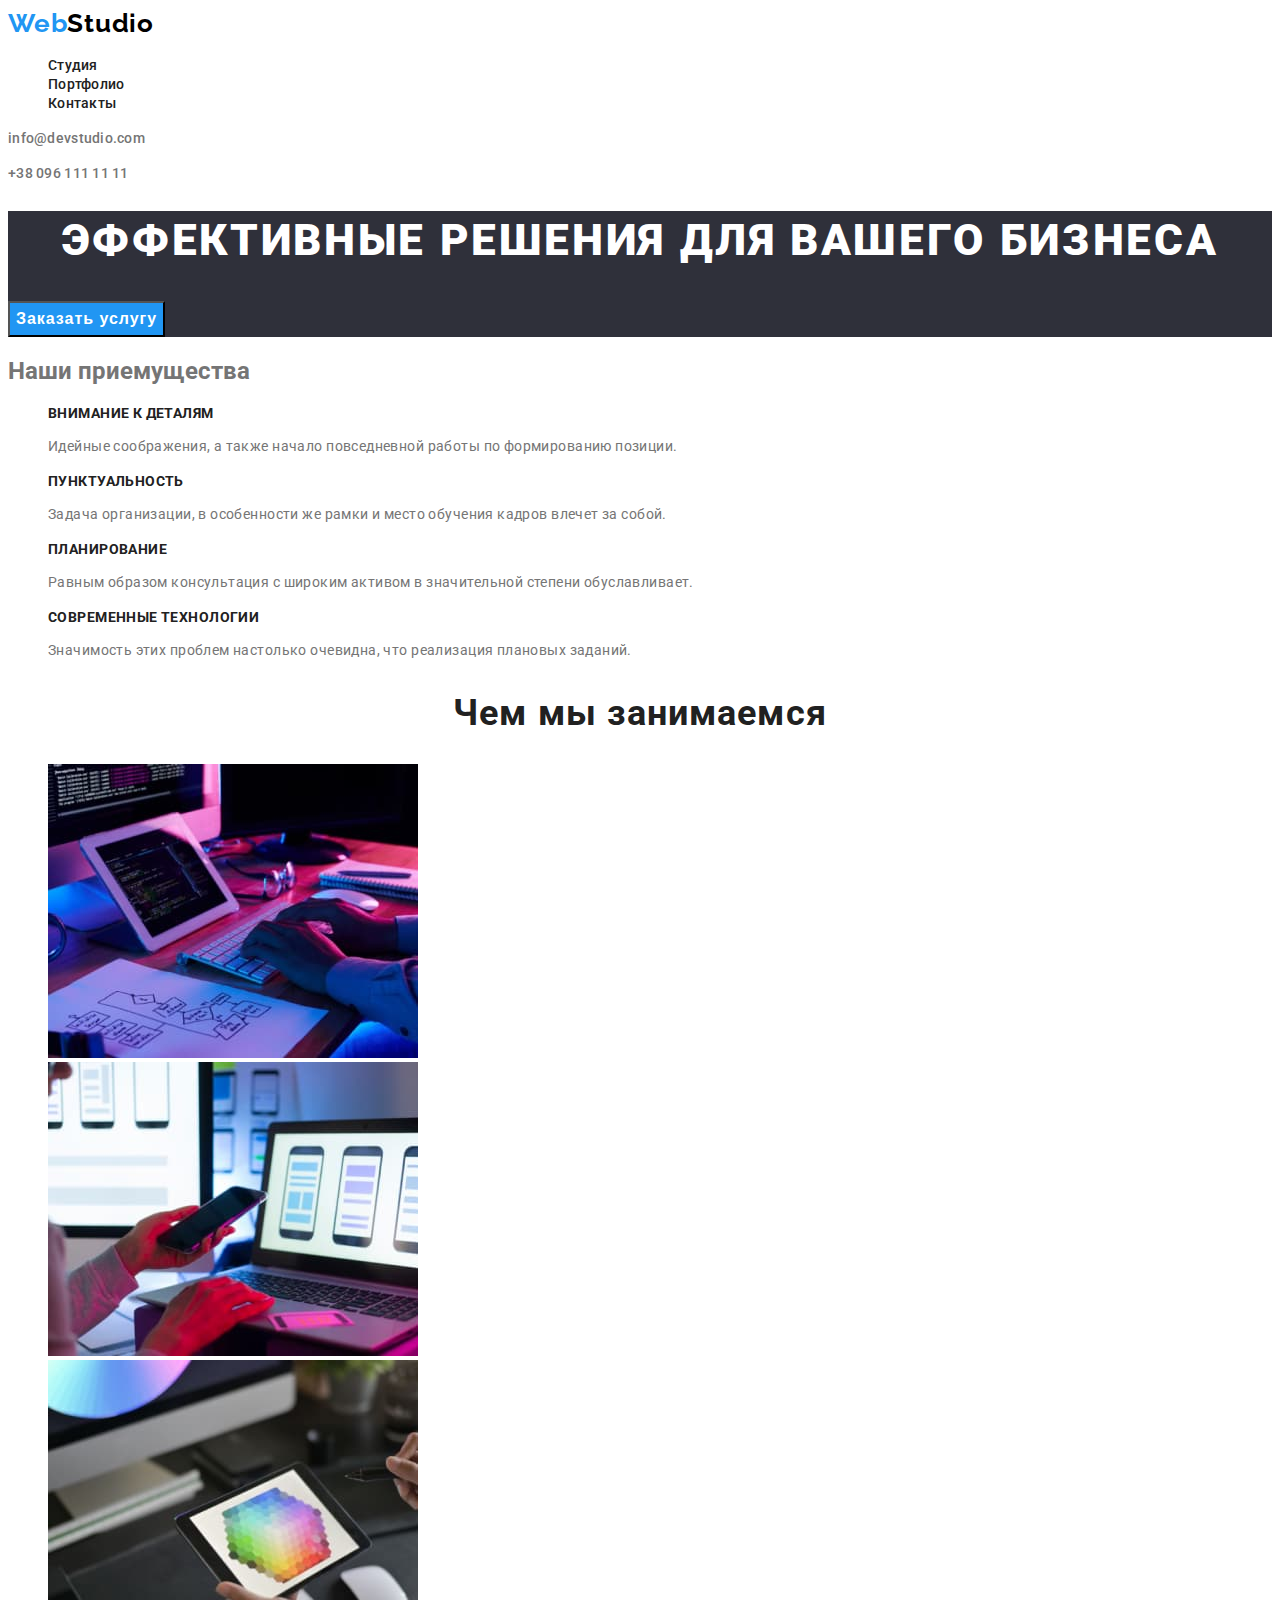
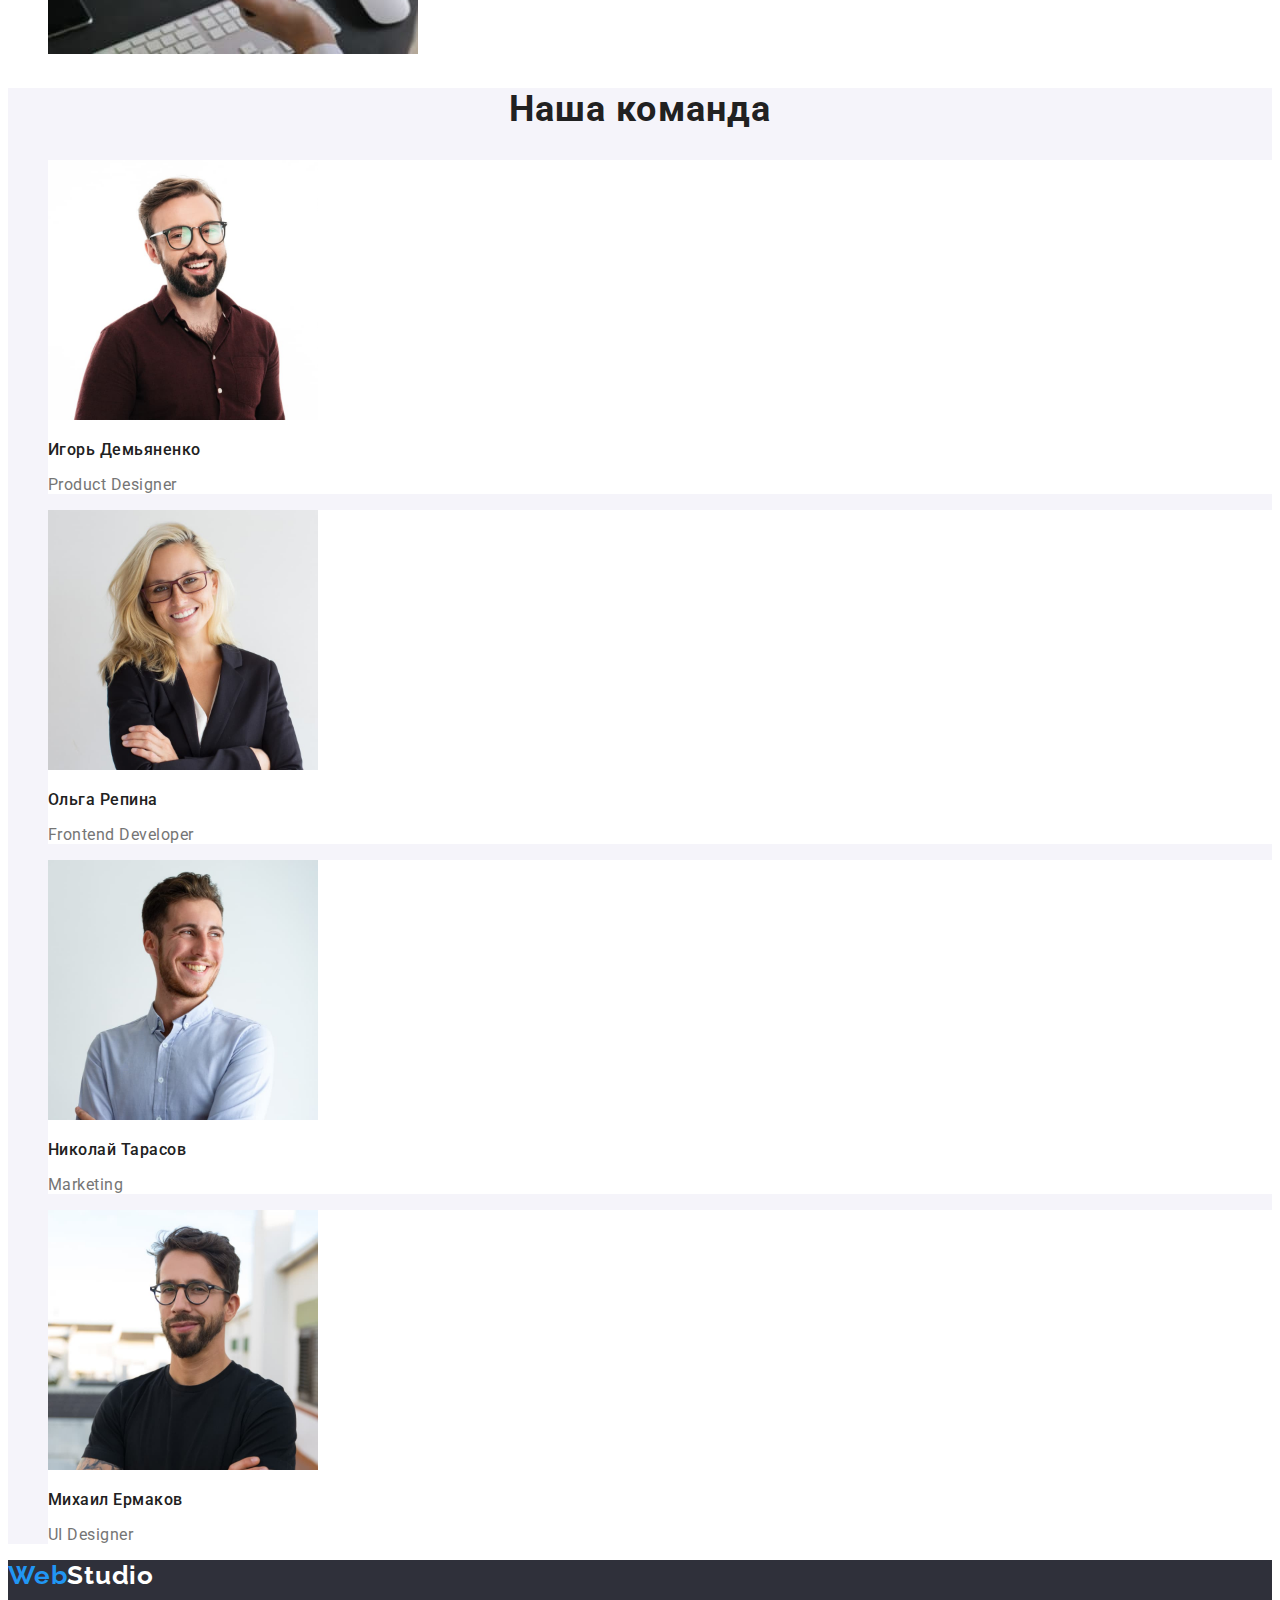
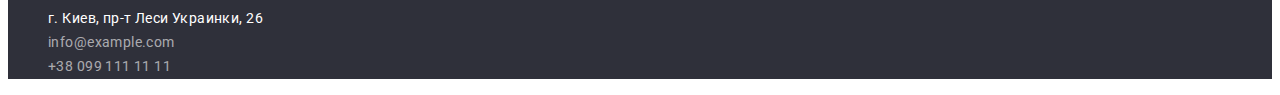
==== index.html @ 02dee48f "copy" ====
<!DOCTYPE html>
<html lang="ru">
  <head>
    <meta charset="UTF-8" />
    <meta http-equiv="X-UA-Compatible" content="IE=edge" />
    <meta name="viewport" content="width=device-width, initial-scale=1.0" />
    <title>Document</title>
<link rel="preconnect" href="https://fonts.googleapis.com">
<link rel="preconnect" href="https://fonts.gstatic.com" crossorigin>
<link href="https://fonts.googleapis.com/css2?family=Raleway:wght@700&family=Roboto:wght@400;500;700;900&display=swap" rel="stylesheet">
<link rel="stylesheet" href="./css/styles.css">

  </head>

  <body>
    <header class="header">
      <nav class="navigation">
        <a href="" class="navigation-logo"><span class="navigation-logo accent">Web</span>Studio</a>
        <ul>
          <li><a href="./index.html" class="navigation-item">Студия</a></li>
          <li><a href="./portfolio.html" class="navigation-item">Портфолио</a></li>
          <li><a href="" class="navigation-item">Контакты</a></li>
        </ul>
      </nav>
      <p>
        <a href="mailto:info@devstudio.com" class="header-contacts">info@devstudio.com</a>
      </p>
      <p><a href="tel:+380961111111" class="header-contacts">+38 096 111 11 11</a></p>
    </header>
    <main>
      <section class="hero">
        <!-- <img src="./images/Bg.jpg" alt="Темный фон" width="1600" /> -->
        <h1 class="hero-title">Эффективные решения для вашего бизнеса</h1>
        <button type="button" class="hero-button">Заказать услугу</button>
      </section>
      <section class="advantage">
        <h2 class="advantage-title">Наши приемущества</h2>
        <ul class="advantage-list">
          <li class="advantage-item">
            <h3 class="advantage-name">Внимание к деталям</h3>
            <p class="advantage-description">
              Идейные соображения, а также начало повседневной работы по
              формированию позиции.
            </p>
          </li>
          <li class="advantage-item">
            <h3 class="advantage-name">Пунктуальность</h3>
            <p class="advantage-description">
              Задача организации, в особенности же рамки и место обучения кадров
              влечет за собой.
            </p>
          </li>
          <li class="advantage-item">
            <h3 class="advantage-name">Планирование</h3>
            <p class="advantage-description">
              Равным образом консультация с широким активом в значительной
              степени обуславливает.
            </p>
          </li>
          <li class="advantage-item">
            <h3 class="advantage-name">Современные технологии</h3>
            <p class="advantage-description">
              Значимость этих проблем настолько очевидна, что реализация
              плановых заданий.
            </p>
          </li>
        </ul>
      </section>
      <section class="job">
        <h2 class="job-title">Чем мы занимаемся</h2>
        <ul class="job-list">
          <li class="job-item">
            <img
              src="./images/box1.jpg"
              alt="Набор кода на компьютере"
              width="370"
            />
          </li>
          <li class="job-item">
            <img
              src="./images/box2.jpg"
              alt="Работа за ноутбуком"
              width="370"
            />
          </li>
          <li class="job-item">
            <img src="./images/box3.jpg" alt="Работа с планшетом" width="370" />
          </li>
        </ul>
      </section>
      <section class="our-team">
        <h2 class="our-team-title">Наша команда</h2>
        <ul class="members">
          <li class="members-item">
            <a href="" class="members-link">
              <img
                src="./images/member1.jpg"
                alt="Игорь Демьяненко"
                width="270"
              />
              <h3 class="members-title">Игорь Демьяненко</h3>
              <p lang="en" class="members-description">Product Designer</p>
            </a>
          </li>
          <li class="members-item">
            <a href="" class="members-link">
              <img src="./images/member2.jpg" alt="Ольга Репина" width="270" />
              <h3 class="members-title">Ольга Репина</h3>
              <p lang="en" class="members-description">Frontend Developer</p>
            </a>
          </li>
          <li class="members-item">
            <a href="" class="members-link">
              <img
                src="./images/member3.jpg"
                alt="Николай Тарасов"
                width="270"
              />
              <h3 class="members-title">Николай Тарасов</h3>
              <p lang="en" class="members-description">Marketing</p>
            </a>
          </li>
          <li class="members-item">
            <a href="" class="members-link">
              <img
                src="./images/member4.jpg"
                alt="Михаил Ермаков"
                width="270"
              />
              <h3 class="members-title">Михаил Ермаков</h3>
              <p lang="en" class="members-description">UI Designer</p>
            </a>
          </li>
        </ul>
      </section>
    </main>
    <footer class="footer">
      <a href="" class="footer-logo accent"><span class="accent">Web</span>Studio</a>
      <address class="address">
        <ul class="address-list">
          <li class="address-item"><a href="https://goo.gl/maps/XDrqcTf9CRtn2hXi9" target="_blank" class="address-link"> г. Киев, пр-т Леси Украинки, 26</a></li>
          <li class="address-item"><a href="mailto:info@example.com" class="address-link">info@example.com</a></li>
          <li class="address-item"><a href="tel:+38099111111" class="address-link"> +38 099 111 11 11</a></li>
        </ul>
      </address>
    </footer>
  </body>
</html>
---- css/styles.css ----
/* Общее */

body {
  font-family: "Roboto", sans-serif;
  color: #757575;
}

li {
  list-style: none;
}

a {
  text-decoration: none;
}

/* Логотип */

.navigation-logo {
  font-family: "Raleway", sans-serif;
  font-weight: 700;
  font-size: 26px;
  line-height: 1.192;
  letter-spacing: 0.03em;
  color: #000000;
}

.accent {
  color: #2196f3;
}

/* Навигация */

.navigation-item {
  font-weight: 500;
  font-size: 14px;
  line-height: 1.142;
  letter-spacing: 0.02em;
  color: #212121;
}

.navigation-item:hover,
.navigation-item:focus {
  color: #2196f3;
}

/* Контакты */

.header-contacts {
  font-weight: 500;
  font-size: 14px;
  line-height: 1.142;
  letter-spacing: 0.02em;
  color: #757575;
}

.header-contacts:hover,
.header-contacts:focus {
  color: #2196f3;
}

/* Герой */

.hero {
  background-color: #2f303a;
}

.hero-title {
  font-weight: 900;
  font-size: 44px;
  line-height: 1.363;
  text-align: center;
  letter-spacing: 0.06em;
  text-transform: uppercase;
  color: #ffffff;
}

.hero-button {
  font-weight: 700;
  font-size: 16px;
  line-height: 1.875;
  text-align: center;
  letter-spacing: 0.06em;
  color: #ffffff;

  background-color: #2196f3;

  cursor: pointer;
}

/* Преимущества */

.advantage {
  background-color: #ffffff;
}

.advantage-name {
  font-weight: 700;
  font-size: 14px;
  line-height: 1.142;
  letter-spacing: 0.03em;
  text-transform: uppercase;
  color: #212121;
}

.advantage-description {
  font-size: 14px;
  line-height: 1.714;
  letter-spacing: 0.03em;
}

/* Чем мы занимаемся */

.job {
  background-color: #ffffff;
}

.job-title {
  font-size: 36px;
  line-height: 1.167;
  text-align: center;
  letter-spacing: 0.03em;
  color: #212121;
}

/* Наша команда */

.our-team {
  background-color: #f5f4fa;
}

.our-team-title {
  font-size: 36px;
  line-height: 1.167;
  text-align: center;
  letter-spacing: 0.03em;
  color: #212121;
}

.members-item {
  background-color: #ffffff;
}

.members-title {
  font-weight: 500;
  font-size: 16px;
  line-height: 1.187;
  letter-spacing: 0.03em;
  color: #212121;
}

.members-description {
  font-size: 16px;
  line-height: 1.187;
  letter-spacing: 0.03em;
  color: #757575;
}

/* Футер */

.footer {
  background-color: #2f303a;
}

.footer-logo {
  font-family: "Raleway";
  font-weight: 700;
  font-size: 26px;
  line-height: 1.192;
  letter-spacing: 0.03em;
  color: #ffffff;
}

.address-item:nth-child(1) .address-link {
  font-style: normal;
  font-weight: 400;
  font-size: 14px;
  line-height: 1.714;
  letter-spacing: 0.03em;
  color: #ffffff;
}

.address-item:not(:first-child) .address-link {
  font-style: normal;
  font-weight: 400;
  font-size: 14px;
  line-height: 1.714;
  letter-spacing: 0.03em;
  color: rgba(255, 255, 255, 0.6);
}

/* ПОРТФОЛИО */

.portfolio-button {
  font-family: "Roboto", sans-serif;
  font-weight: 500;
  font-size: 16px;
  line-height: 1.625;
  text-align: center;
  letter-spacing: 0.03em;
  color: #212121;

  background-color: #f5f4fa;

  cursor: pointer;
}

.portfolio-button:hover,
.portfolio-button:focus {
  color: #ffffff;
  background-color: #2196f3;
}

.subject-title {
  font-size: 18px;
  line-height: 2;
  letter-spacing: 0.06em;
  color: #212121;
}

.subject-description {
  font-size: 16px;
  line-height: 1.875;
  letter-spacing: 0.03em;
  color: #757575;
}
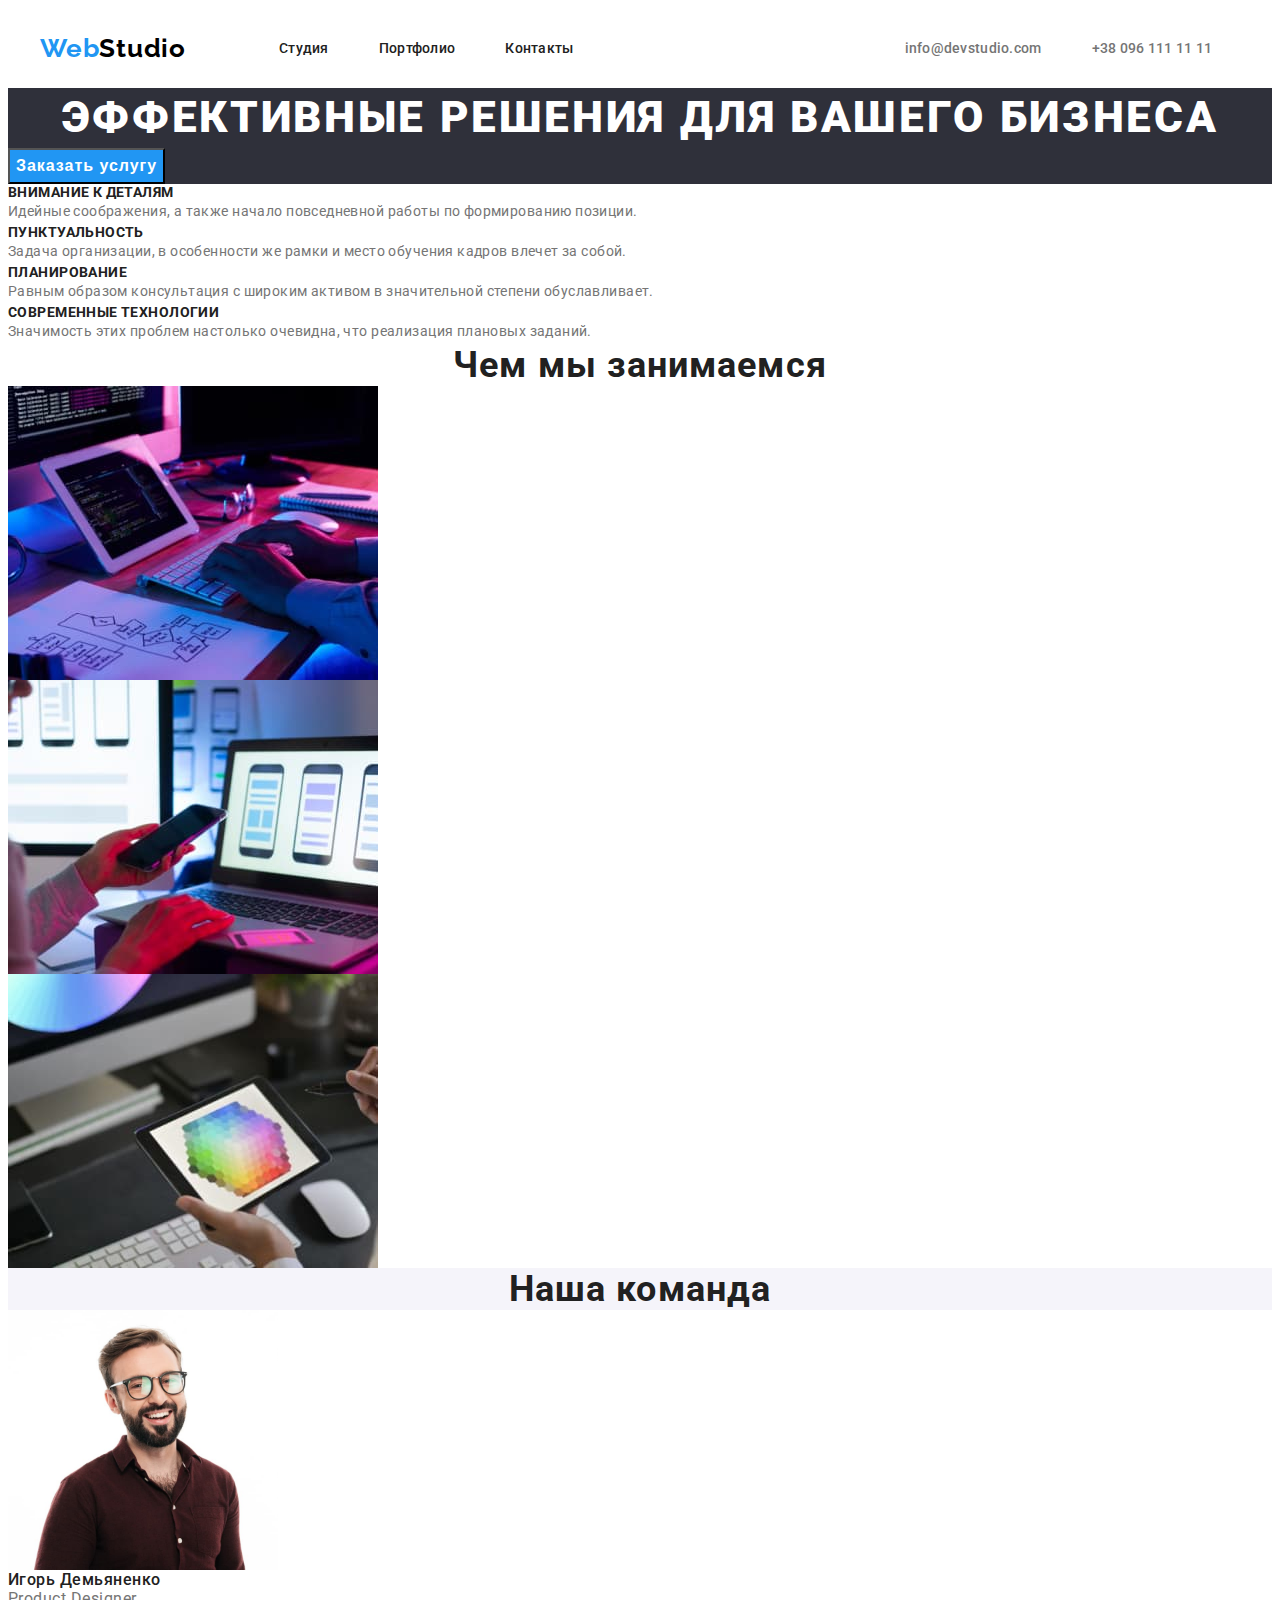
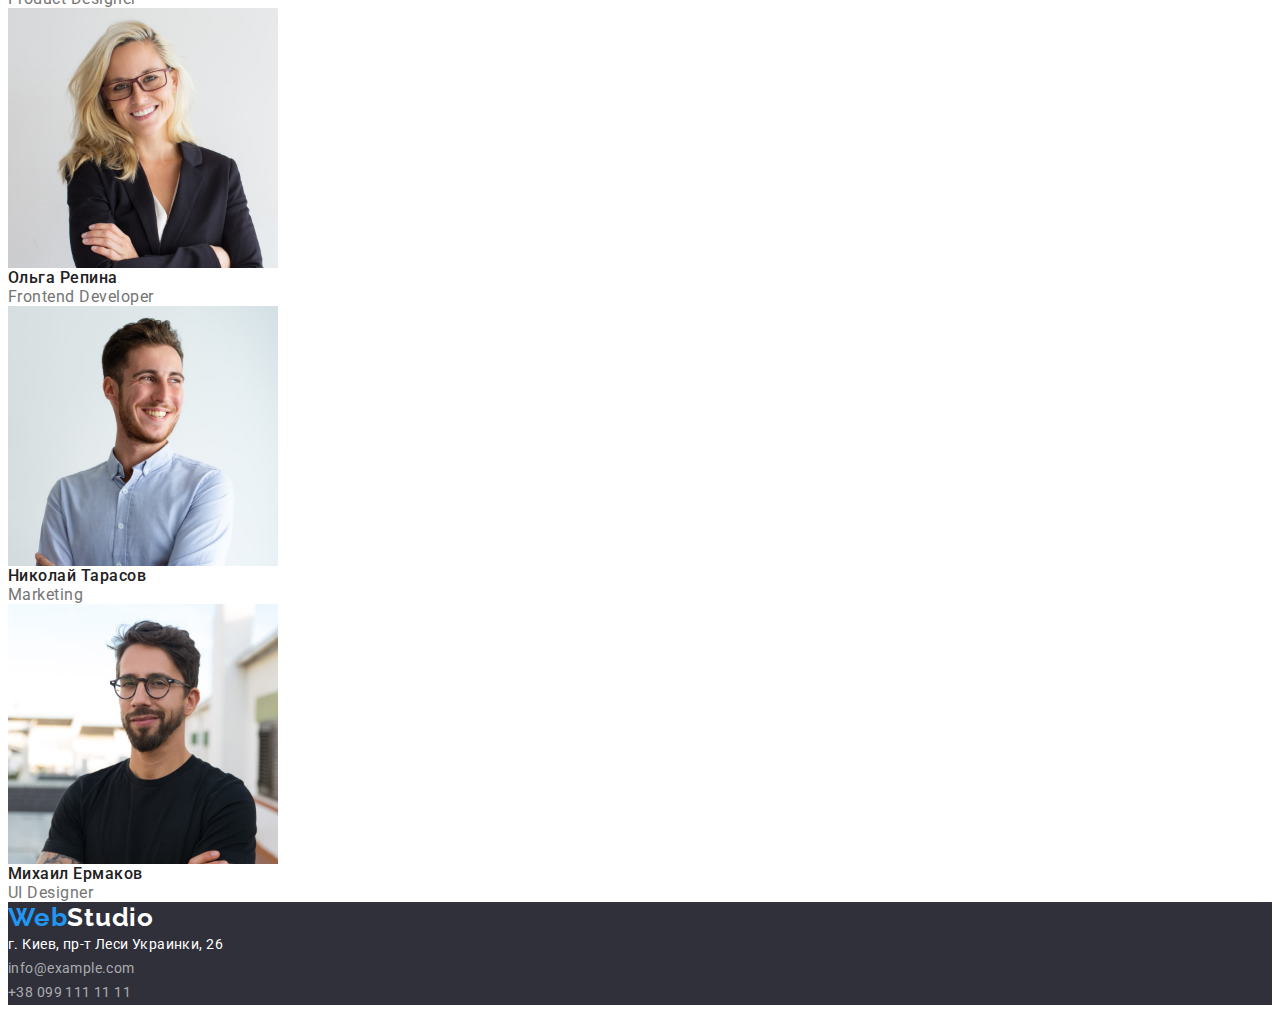
==== commit 954280cc: "header" ====
--- a/index.html
+++ b/index.html
@@ -8,24 +8,29 @@
 <link rel="preconnect" href="https://fonts.googleapis.com">
 <link rel="preconnect" href="https://fonts.gstatic.com" crossorigin>
 <link href="https://fonts.googleapis.com/css2?family=Raleway:wght@700&family=Roboto:wght@400;500;700;900&display=swap" rel="stylesheet">
+<link rel="stylesheet" href="https://cdnjs.cloudflare.com/ajax/libs/modern-normalize/1.1.0/modern-normalize.min.css" integrity="sha512-wpPYUAdjBVSE4KJnH1VR1HeZfpl1ub8YT/NKx4PuQ5NmX2tKuGu6U/JRp5y+Y8XG2tV+wKQpNHVUX03MfMFn9Q==" crossorigin="anonymous" referrerpolicy="no-referrer" />
 <link rel="stylesheet" href="./css/styles.css">
 
   </head>
 
   <body>
     <header class="header">
+      <div class="container">
+        <div class="wrapper">
       <nav class="navigation">
         <a href="" class="navigation-logo"><span class="navigation-logo accent">Web</span>Studio</a>
-        <ul>
-          <li><a href="./index.html" class="navigation-item">Студия</a></li>
-          <li><a href="./portfolio.html" class="navigation-item">Портфолио</a></li>
-          <li><a href="" class="navigation-item">Контакты</a></li>
+        <ul class="navigation-list">
+          <li class="navigation-item"><a href="./index.html" class="navigation-link">Студия</a></li>
+          <li class="navigation-item"><a href="./portfolio.html" class="navigation-link">Портфолио</a></li>
+          <li class="navigation-item"><a href="" class="navigation-link">Контакты</a></li>
         </ul>
       </nav>
-      <p>
+      <p class="header-mail">
         <a href="mailto:info@devstudio.com" class="header-contacts">info@devstudio.com</a>
       </p>
-      <p><a href="tel:+380961111111" class="header-contacts">+38 096 111 11 11</a></p>
+      <p class="header-phone"><a href="tel:+380961111111" class="header-contacts">+38 096 111 11 11</a></p>
+      </div>
+      </div>
     </header>
     <main>
       <section class="hero">
@@ -34,7 +39,7 @@
         <button type="button" class="hero-button">Заказать услугу</button>
       </section>
       <section class="advantage">
-        <h2 class="advantage-title">Наши приемущества</h2>
+        <h2 class="hidden">Наши приемущества</h2>
         <ul class="advantage-list">
           <li class="advantage-item">
             <h3 class="advantage-name">Внимание к деталям</h3>
--- a/css/styles.css
+++ b/css/styles.css
@@ -13,7 +13,49 @@
   text-decoration: none;
 }
 
+ul {
+  margin: 0;
+  padding: 0;
+}
+
+p {
+  margin: 0;
+  padding: 0;
+}
+
+h1,
+h2,
+h3 {
+  padding: 0;
+  margin: 0;
+}
+
+img {
+  display: block;
+  max-width: 100%;
+  height: auto;
+}
+
+.container {
+  max-width: 1200px;
+  padding-right: 15px;
+  padding-left: 15px;
+  margin-left: auto;
+  margin-right: auto;
+}
+
+.hidden {
+  position: absolute;
+  top: -9999px;
+  left: -9999px;
+}
+
 /* Логотип */
+
+.wrapper {
+  display: flex;
+  align-items: center;
+}
 
 .navigation-logo {
   font-family: "Raleway", sans-serif;
@@ -30,7 +72,26 @@
 
 /* Навигация */
 
-.navigation-item {
+.navigation {
+  display: flex;
+  align-items: center;
+}
+
+.navigation-list {
+  display: flex;
+  margin-left: 93px;
+  margin-right: 331px;
+}
+
+.navigation-item:not(:last-child) {
+  margin-right: 50px;
+}
+
+.navigation-link {
+  display: block;
+  padding-top: 32px;
+  padding-bottom: 32px;
+
   font-weight: 500;
   font-size: 14px;
   line-height: 1.142;
@@ -38,14 +99,22 @@
   color: #212121;
 }
 
-.navigation-item:hover,
-.navigation-item:focus {
+.navigation-link:hover,
+.navigation-link:focus {
   color: #2196f3;
 }
 
 /* Контакты */
 
+.header-mail {
+  margin-right: 50px;
+}
+
 .header-contacts {
+  display: block;
+  padding-top: 32px;
+  padding-bottom: 32px;
+
   font-weight: 500;
   font-size: 14px;
   line-height: 1.142;
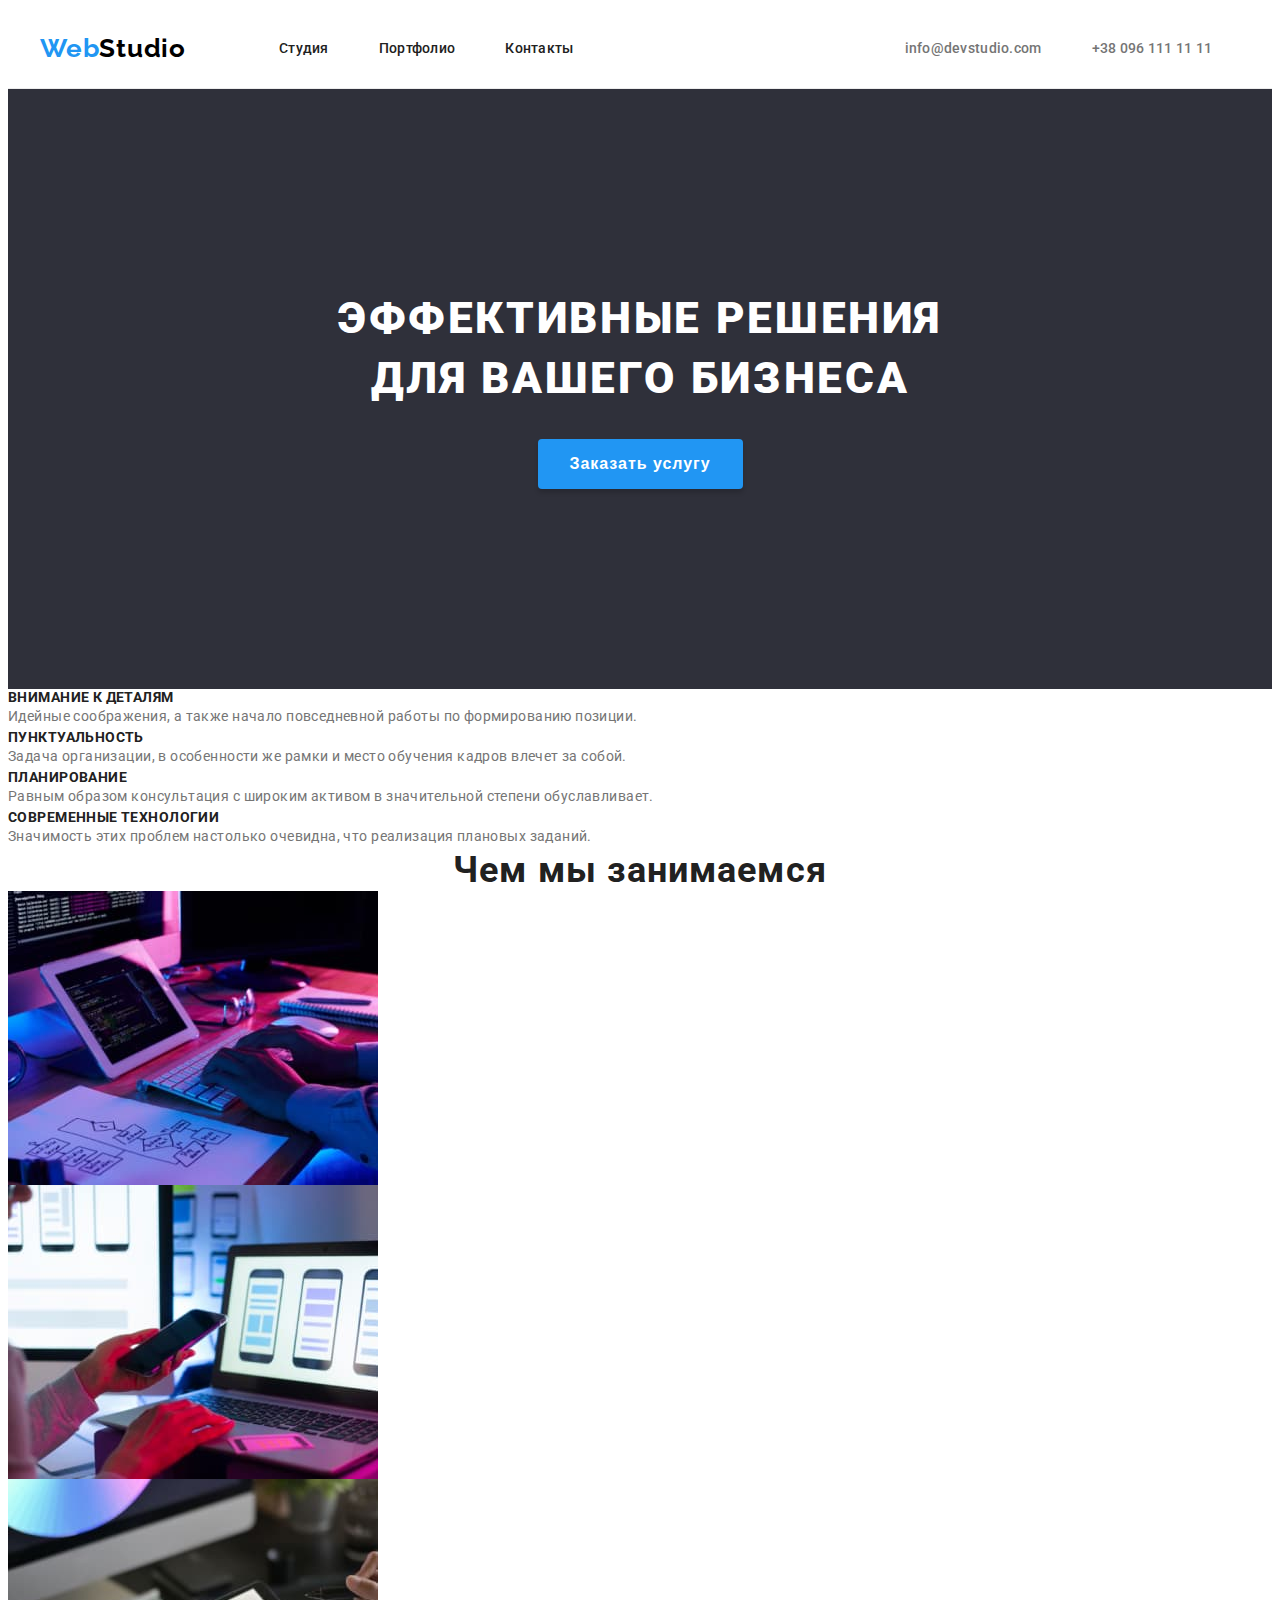
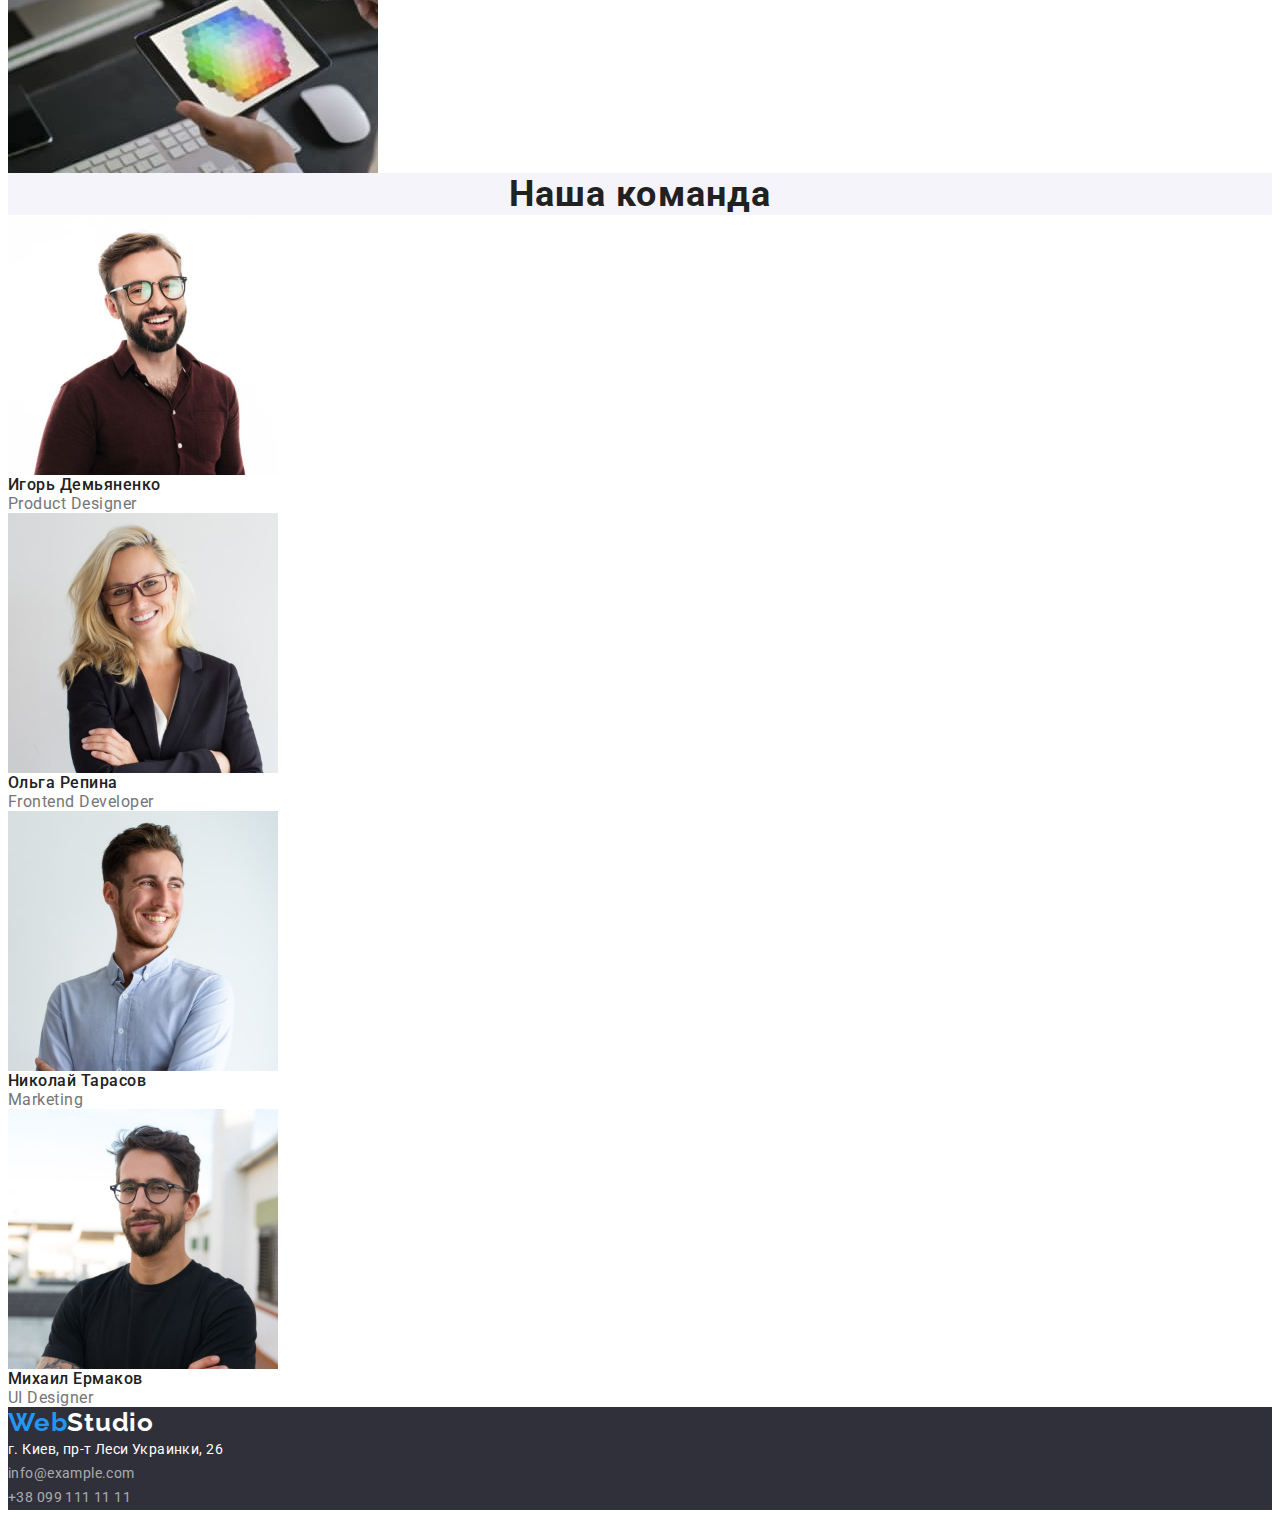
==== commit be8ae566: "header border" ====
--- a/index.html
+++ b/index.html
@@ -34,9 +34,10 @@
     </header>
     <main>
       <section class="hero">
-        <!-- <img src="./images/Bg.jpg" alt="Темный фон" width="1600" /> -->
+      <div class="container business">
         <h1 class="hero-title">Эффективные решения для вашего бизнеса</h1>
         <button type="button" class="hero-button">Заказать услугу</button>
+        </div>
       </section>
       <section class="advantage">
         <h2 class="hidden">Наши приемущества</h2>
--- a/css/styles.css
+++ b/css/styles.css
@@ -36,8 +36,13 @@
   height: auto;
 }
 
+button {
+  margin: 0;
+  padding: 0;
+}
+
 .container {
-  max-width: 1200px;
+  width: 1200px;
   padding-right: 15px;
   padding-left: 15px;
   margin-left: auto;
@@ -51,6 +56,10 @@
 }
 
 /* Логотип */
+
+.header {
+  border-bottom: 1px solid #ececec;
+}
 
 .wrapper {
   display: flex;
@@ -130,10 +139,23 @@
 /* Герой */
 
 .hero {
+  max-width: 1600px;
+  margin-right: auto;
+  margin-left: auto;
+
   background-color: #2f303a;
 }
+.business {
+  display: flex;
+  flex-direction: column;
+  justify-content: center;
+  align-items: center;
+}
 
 .hero-title {
+  width: 696px;
+  padding-top: 200px;
+  margin-bottom: 30px;
   font-weight: 900;
   font-size: 44px;
   line-height: 1.363;
@@ -144,6 +166,11 @@
 }
 
 .hero-button {
+  display: block;
+  min-width: 200px;
+  margin-bottom: 200px;
+  padding: 10px 32px;
+
   font-weight: 700;
   font-size: 16px;
   line-height: 1.875;
@@ -152,6 +179,9 @@
   color: #ffffff;
 
   background-color: #2196f3;
+  box-shadow: 0px 4px 4px rgba(0, 0, 0, 0.15);
+  border-radius: 4px;
+  border: transparent;
 
   cursor: pointer;
 }
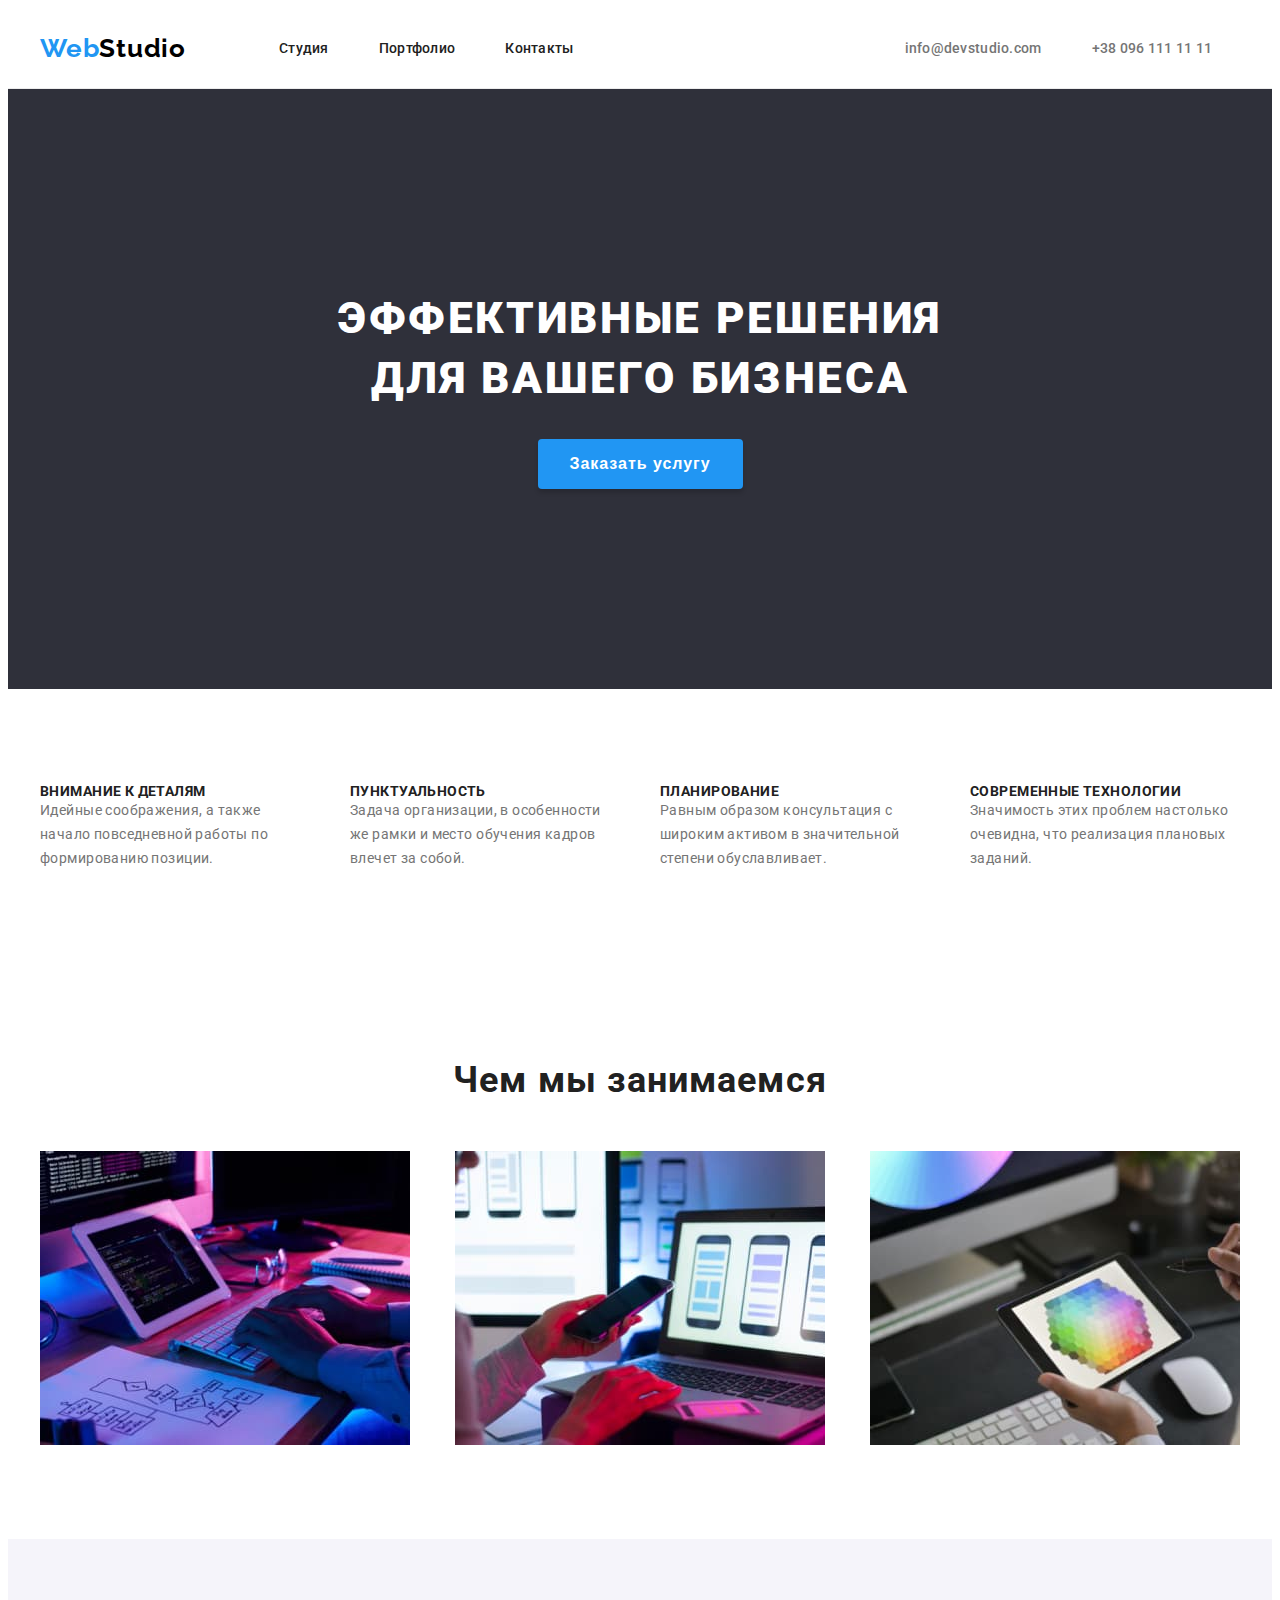
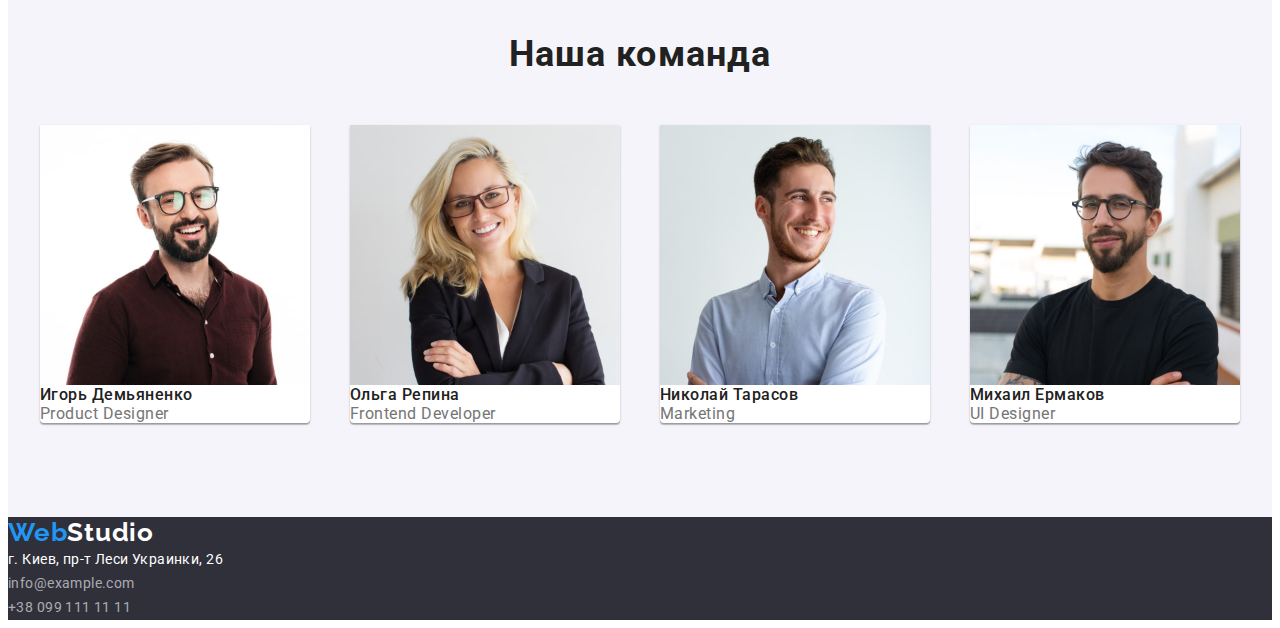
==== commit 505eca17: "tem+job" ====
--- a/index.html
+++ b/index.html
@@ -5,74 +5,99 @@
     <meta http-equiv="X-UA-Compatible" content="IE=edge" />
     <meta name="viewport" content="width=device-width, initial-scale=1.0" />
     <title>Document</title>
-<link rel="preconnect" href="https://fonts.googleapis.com">
-<link rel="preconnect" href="https://fonts.gstatic.com" crossorigin>
-<link href="https://fonts.googleapis.com/css2?family=Raleway:wght@700&family=Roboto:wght@400;500;700;900&display=swap" rel="stylesheet">
-<link rel="stylesheet" href="https://cdnjs.cloudflare.com/ajax/libs/modern-normalize/1.1.0/modern-normalize.min.css" integrity="sha512-wpPYUAdjBVSE4KJnH1VR1HeZfpl1ub8YT/NKx4PuQ5NmX2tKuGu6U/JRp5y+Y8XG2tV+wKQpNHVUX03MfMFn9Q==" crossorigin="anonymous" referrerpolicy="no-referrer" />
-<link rel="stylesheet" href="./css/styles.css">
-
+    <link rel="preconnect" href="https://fonts.googleapis.com" />
+    <link rel="preconnect" href="https://fonts.gstatic.com" crossorigin />
+    <link
+      href="https://fonts.googleapis.com/css2?family=Raleway:wght@700&family=Roboto:wght@400;500;700;900&display=swap"
+      rel="stylesheet"
+    />
+    <link
+      rel="stylesheet"
+      href="https://cdnjs.cloudflare.com/ajax/libs/modern-normalize/1.1.0/modern-normalize.min.css"
+      integrity="sha512-wpPYUAdjBVSE4KJnH1VR1HeZfpl1ub8YT/NKx4PuQ5NmX2tKuGu6U/JRp5y+Y8XG2tV+wKQpNHVUX03MfMFn9Q=="
+      crossorigin="anonymous"
+      referrerpolicy="no-referrer"
+    />
+    <link rel="stylesheet" href="./css/styles.css" />
   </head>
 
   <body>
     <header class="header">
       <div class="container">
         <div class="wrapper">
-      <nav class="navigation">
-        <a href="" class="navigation-logo"><span class="navigation-logo accent">Web</span>Studio</a>
-        <ul class="navigation-list">
-          <li class="navigation-item"><a href="./index.html" class="navigation-link">Студия</a></li>
-          <li class="navigation-item"><a href="./portfolio.html" class="navigation-link">Портфолио</a></li>
-          <li class="navigation-item"><a href="" class="navigation-link">Контакты</a></li>
-        </ul>
-      </nav>
-      <p class="header-mail">
-        <a href="mailto:info@devstudio.com" class="header-contacts">info@devstudio.com</a>
-      </p>
-      <p class="header-phone"><a href="tel:+380961111111" class="header-contacts">+38 096 111 11 11</a></p>
-      </div>
+          <nav class="navigation">
+            <a href="" class="navigation-logo"
+              ><span class="navigation-logo accent">Web</span>Studio</a
+            >
+            <ul class="navigation-list">
+              <li class="navigation-item">
+                <a href="./index.html" class="navigation-link">Студия</a>
+              </li>
+              <li class="navigation-item">
+                <a href="./portfolio.html" class="navigation-link">Портфолио</a>
+              </li>
+              <li class="navigation-item">
+                <a href="" class="navigation-link">Контакты</a>
+              </li>
+            </ul>
+          </nav>
+          <p class="header-mail">
+            <a href="mailto:info@devstudio.com" class="header-contacts"
+              >info@devstudio.com</a
+            >
+          </p>
+          <p class="header-phone">
+            <a href="tel:+380961111111" class="header-contacts"
+              >+38 096 111 11 11</a
+            >
+          </p>
+        </div>
       </div>
     </header>
     <main>
       <section class="hero">
-      <div class="container business">
-        <h1 class="hero-title">Эффективные решения для вашего бизнеса</h1>
-        <button type="button" class="hero-button">Заказать услугу</button>
-        </div>
-      </section>
-      <section class="advantage">
-        <h2 class="hidden">Наши приемущества</h2>
-        <ul class="advantage-list">
-          <li class="advantage-item">
-            <h3 class="advantage-name">Внимание к деталям</h3>
-            <p class="advantage-description">
-              Идейные соображения, а также начало повседневной работы по
-              формированию позиции.
-            </p>
-          </li>
-          <li class="advantage-item">
-            <h3 class="advantage-name">Пунктуальность</h3>
-            <p class="advantage-description">
-              Задача организации, в особенности же рамки и место обучения кадров
-              влечет за собой.
-            </p>
-          </li>
-          <li class="advantage-item">
-            <h3 class="advantage-name">Планирование</h3>
-            <p class="advantage-description">
-              Равным образом консультация с широким активом в значительной
-              степени обуславливает.
-            </p>
-          </li>
-          <li class="advantage-item">
-            <h3 class="advantage-name">Современные технологии</h3>
-            <p class="advantage-description">
-              Значимость этих проблем настолько очевидна, что реализация
-              плановых заданий.
-            </p>
-          </li>
-        </ul>
-      </section>
-      <section class="job">
+        <div class="container business">
+          <h1 class="hero-title">Эффективные решения для вашего бизнеса</h1>
+          <button type="button" class="hero-button">Заказать услугу</button>
+        </div>
+      </section>
+      <section class="advantage section">
+        <div class="container">
+          <h2 class="hidden">Наши приемущества</h2>
+          <ul class="advantage-list">
+            <li class="advantage-item">
+              <h3 class="advantage-name">Внимание к деталям</h3>
+              <p class="advantage-description">
+                Идейные соображения, а также начало повседневной работы по
+                формированию позиции.
+              </p>
+            </li>
+            <li class="advantage-item">
+              <h3 class="advantage-name">Пунктуальность</h3>
+              <p class="advantage-description">
+                Задача организации, в особенности же рамки и место обучения
+                кадров влечет за собой.
+              </p>
+            </li>
+            <li class="advantage-item">
+              <h3 class="advantage-name">Планирование</h3>
+              <p class="advantage-description">
+                Равным образом консультация с широким активом в значительной
+                степени обуславливает.
+              </p>
+            </li>
+            <li class="advantage-item">
+              <h3 class="advantage-name">Современные технологии</h3>
+              <p class="advantage-description">
+                Значимость этих проблем настолько очевидна, что реализация
+                плановых заданий.
+              </p>
+            </li>
+          </ul>
+        </div>
+      </section>
+      <section class="job section">
+        <div class="container">
         <h2 class="job-title">Чем мы занимаемся</h2>
         <ul class="job-list">
           <li class="job-item">
@@ -93,8 +118,10 @@
             <img src="./images/box3.jpg" alt="Работа с планшетом" width="370" />
           </li>
         </ul>
-      </section>
-      <section class="our-team">
+        </div>
+      </section>
+      <section class="our-team section">
+        <div class="container">
         <h2 class="our-team-title">Наша команда</h2>
         <ul class="members">
           <li class="members-item">
@@ -138,15 +165,34 @@
             </a>
           </li>
         </ul>
+        </div>
       </section>
     </main>
     <footer class="footer">
-      <a href="" class="footer-logo accent"><span class="accent">Web</span>Studio</a>
+      <a href="" class="footer-logo accent"
+        ><span class="accent">Web</span>Studio</a
+      >
       <address class="address">
         <ul class="address-list">
-          <li class="address-item"><a href="https://goo.gl/maps/XDrqcTf9CRtn2hXi9" target="_blank" class="address-link"> г. Киев, пр-т Леси Украинки, 26</a></li>
-          <li class="address-item"><a href="mailto:info@example.com" class="address-link">info@example.com</a></li>
-          <li class="address-item"><a href="tel:+38099111111" class="address-link"> +38 099 111 11 11</a></li>
+          <li class="address-item">
+            <a
+              href="https://goo.gl/maps/XDrqcTf9CRtn2hXi9"
+              target="_blank"
+              class="address-link"
+            >
+              г. Киев, пр-т Леси Украинки, 26</a
+            >
+          </li>
+          <li class="address-item">
+            <a href="mailto:info@example.com" class="address-link"
+              >info@example.com</a
+            >
+          </li>
+          <li class="address-item">
+            <a href="tel:+38099111111" class="address-link">
+              +38 099 111 11 11</a
+            >
+          </li>
         </ul>
       </address>
     </footer>
--- a/css/styles.css
+++ b/css/styles.css
@@ -53,6 +53,11 @@
   position: absolute;
   top: -9999px;
   left: -9999px;
+}
+
+.section {
+  padding-top: 94px;
+  padding-bottom: 94px;
 }
 
 /* Логотип */
@@ -192,6 +197,15 @@
   background-color: #ffffff;
 }
 
+.advantage-list {
+  display: flex;
+  justify-content: space-between;
+}
+
+.advantage-item {
+  width: 270px;
+}
+
 .advantage-name {
   font-weight: 700;
   font-size: 14px;
@@ -213,7 +227,14 @@
   background-color: #ffffff;
 }
 
+.job-list {
+  display: flex;
+  justify-content: space-between;
+}
+
 .job-title {
+  margin-bottom: 50px;
+
   font-size: 36px;
   line-height: 1.167;
   text-align: center;
@@ -228,6 +249,8 @@
 }
 
 .our-team-title {
+  margin-bottom: 50px;
+
   font-size: 36px;
   line-height: 1.167;
   text-align: center;
@@ -235,7 +258,16 @@
   color: #212121;
 }
 
+.members {
+  display: flex;
+  justify-content: space-between;
+}
+
 .members-item {
+  box-shadow: 0px 1px 3px rgba(0, 0, 0, 0.12), 0px 1px 1px rgba(0, 0, 0, 0.14),
+    0px 2px 1px rgba(0, 0, 0, 0.2);
+  border-radius: 0px 0px 4px 4px;
+
   background-color: #ffffff;
 }
 
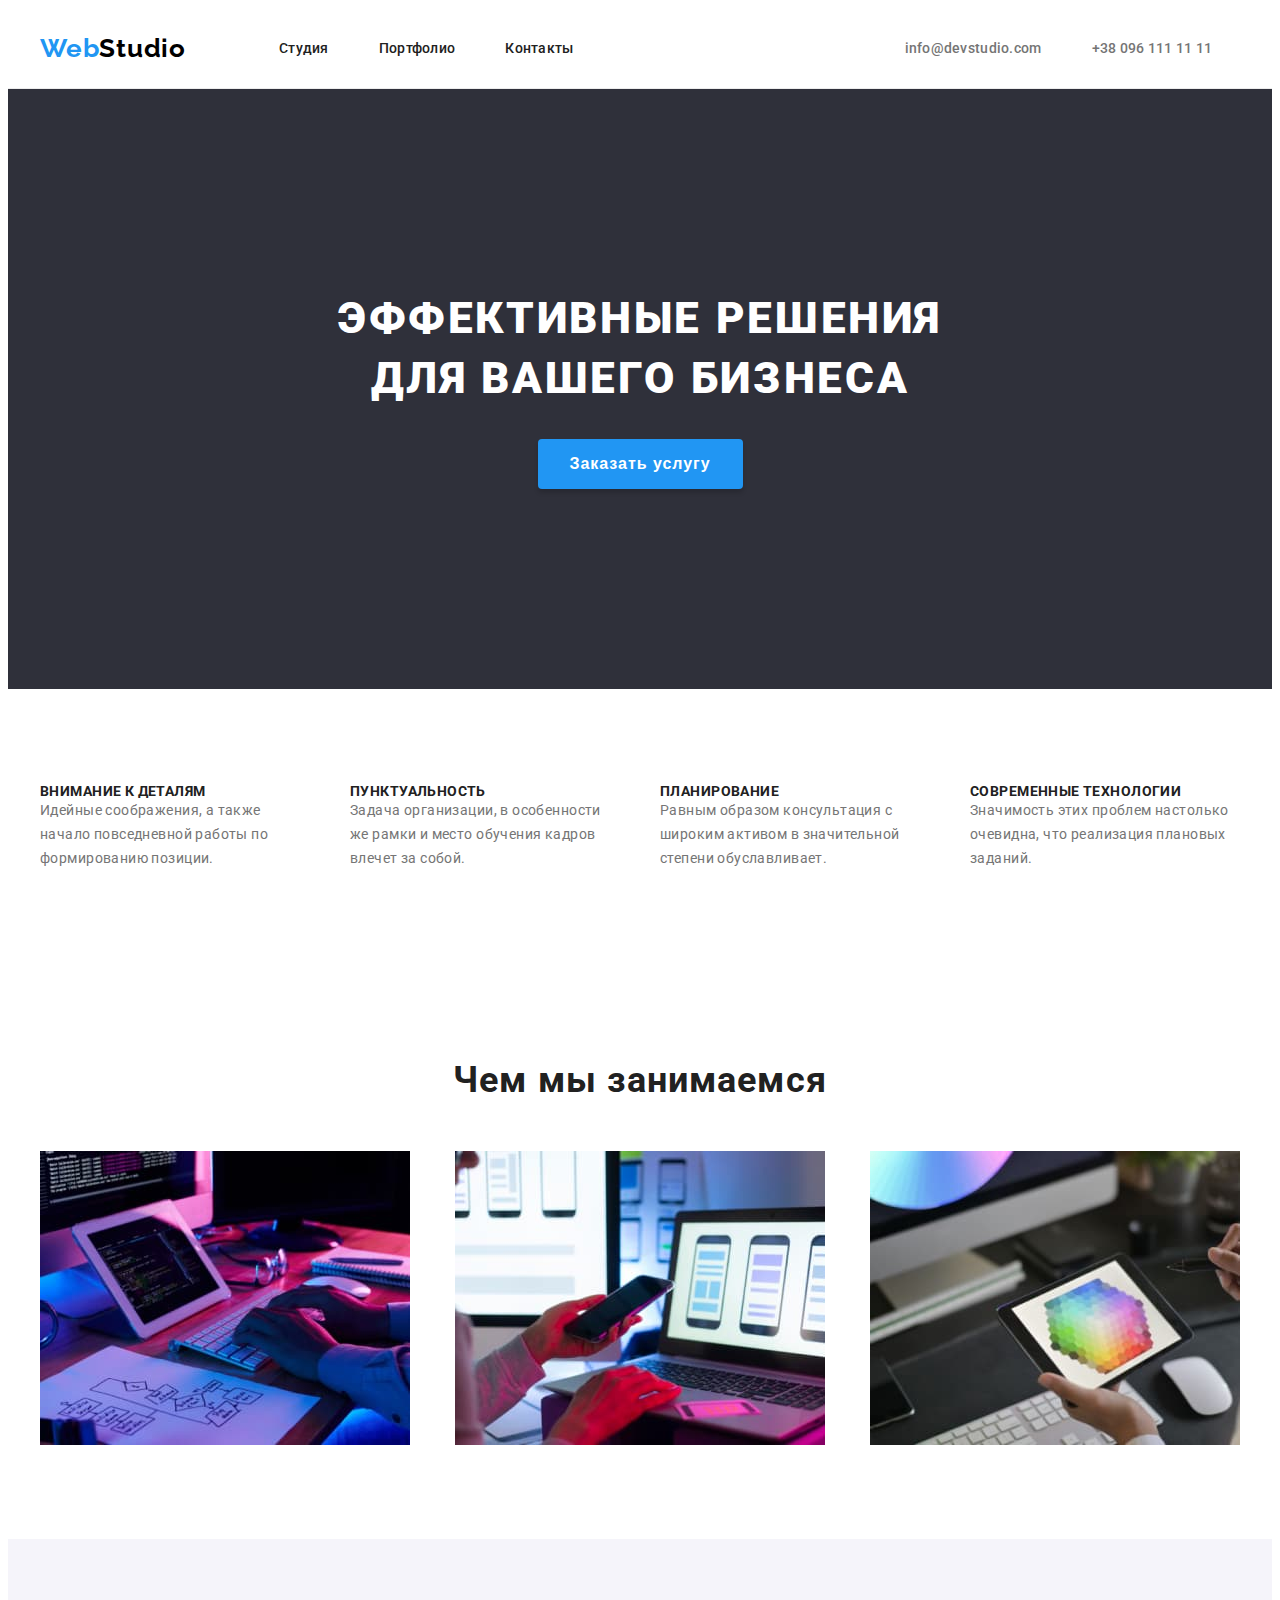
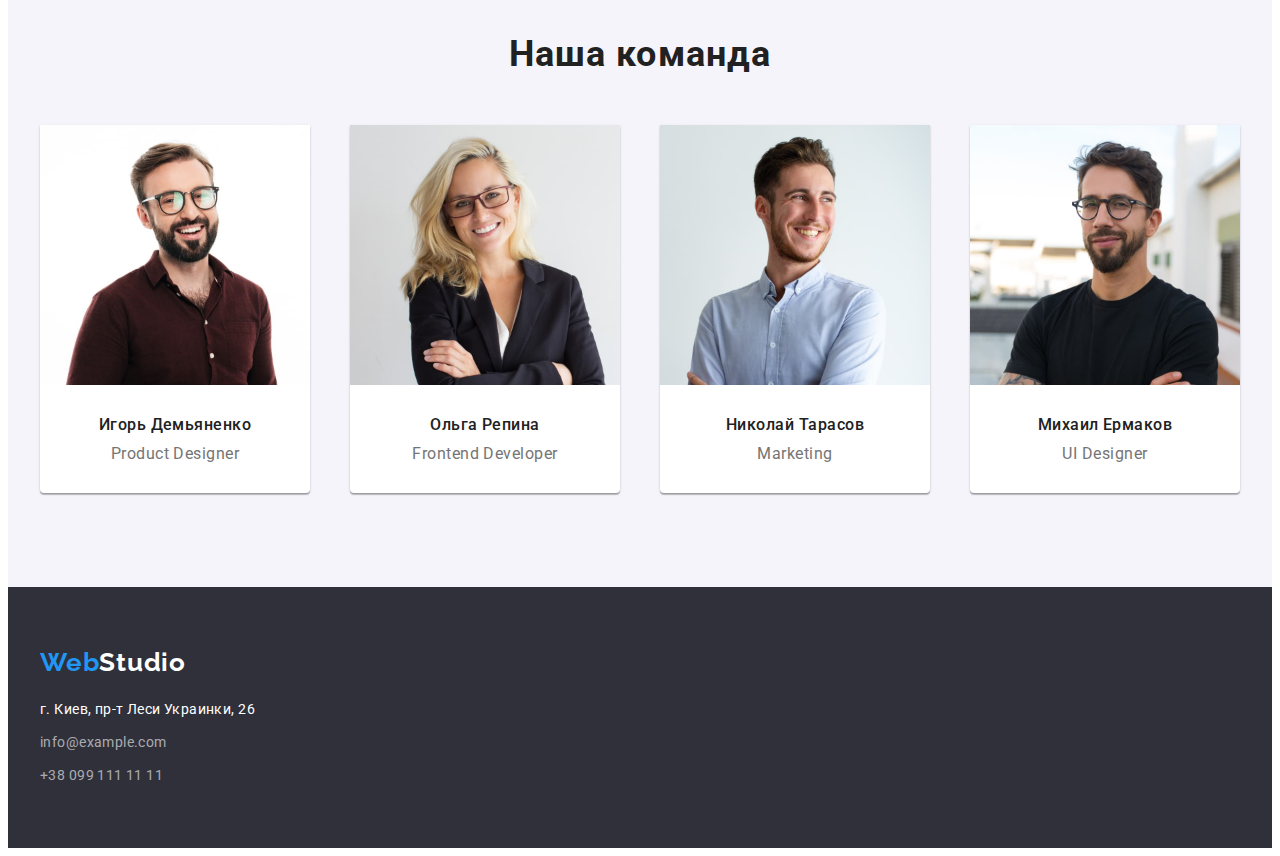
==== commit 4d2f2530: "team+footer" ====
--- a/index.html
+++ b/index.html
@@ -98,103 +98,113 @@
       </section>
       <section class="job section">
         <div class="container">
-        <h2 class="job-title">Чем мы занимаемся</h2>
-        <ul class="job-list">
-          <li class="job-item">
-            <img
-              src="./images/box1.jpg"
-              alt="Набор кода на компьютере"
-              width="370"
-            />
-          </li>
-          <li class="job-item">
-            <img
-              src="./images/box2.jpg"
-              alt="Работа за ноутбуком"
-              width="370"
-            />
-          </li>
-          <li class="job-item">
-            <img src="./images/box3.jpg" alt="Работа с планшетом" width="370" />
-          </li>
-        </ul>
+          <h2 class="job-title">Чем мы занимаемся</h2>
+          <ul class="job-list">
+            <li class="job-item">
+              <img
+                src="./images/box1.jpg"
+                alt="Набор кода на компьютере"
+                width="370"
+              />
+            </li>
+            <li class="job-item">
+              <img
+                src="./images/box2.jpg"
+                alt="Работа за ноутбуком"
+                width="370"
+              />
+            </li>
+            <li class="job-item">
+              <img
+                src="./images/box3.jpg"
+                alt="Работа с планшетом"
+                width="370"
+              />
+            </li>
+          </ul>
         </div>
       </section>
       <section class="our-team section">
         <div class="container">
-        <h2 class="our-team-title">Наша команда</h2>
-        <ul class="members">
-          <li class="members-item">
-            <a href="" class="members-link">
-              <img
-                src="./images/member1.jpg"
-                alt="Игорь Демьяненко"
-                width="270"
-              />
-              <h3 class="members-title">Игорь Демьяненко</h3>
-              <p lang="en" class="members-description">Product Designer</p>
-            </a>
-          </li>
-          <li class="members-item">
-            <a href="" class="members-link">
-              <img src="./images/member2.jpg" alt="Ольга Репина" width="270" />
-              <h3 class="members-title">Ольга Репина</h3>
-              <p lang="en" class="members-description">Frontend Developer</p>
-            </a>
-          </li>
-          <li class="members-item">
-            <a href="" class="members-link">
-              <img
-                src="./images/member3.jpg"
-                alt="Николай Тарасов"
-                width="270"
-              />
-              <h3 class="members-title">Николай Тарасов</h3>
-              <p lang="en" class="members-description">Marketing</p>
-            </a>
-          </li>
-          <li class="members-item">
-            <a href="" class="members-link">
-              <img
-                src="./images/member4.jpg"
-                alt="Михаил Ермаков"
-                width="270"
-              />
-              <h3 class="members-title">Михаил Ермаков</h3>
-              <p lang="en" class="members-description">UI Designer</p>
-            </a>
-          </li>
-        </ul>
+          <h2 class="our-team-title">Наша команда</h2>
+          <ul class="members">
+            <li class="members-item">
+              <a href="" class="members-link">
+                <img
+                  src="./images/member1.jpg"
+                  alt="Игорь Демьяненко"
+                  width="270"
+                />
+                <h3 class="members-title">Игорь Демьяненко</h3>
+                <p lang="en" class="members-description">Product Designer</p>
+              </a>
+            </li>
+            <li class="members-item">
+              <a href="" class="members-link">
+                <img
+                  src="./images/member2.jpg"
+                  alt="Ольга Репина"
+                  width="270"
+                />
+                <h3 class="members-title">Ольга Репина</h3>
+                <p lang="en" class="members-description">Frontend Developer</p>
+              </a>
+            </li>
+            <li class="members-item">
+              <a href="" class="members-link">
+                <img
+                  src="./images/member3.jpg"
+                  alt="Николай Тарасов"
+                  width="270"
+                />
+                <h3 class="members-title">Николай Тарасов</h3>
+                <p lang="en" class="members-description">Marketing</p>
+              </a>
+            </li>
+            <li class="members-item">
+              <a href="" class="members-link">
+                <img
+                  src="./images/member4.jpg"
+                  alt="Михаил Ермаков"
+                  width="270"
+                />
+                <h3 class="members-title">Михаил Ермаков</h3>
+                <p lang="en" class="members-description">UI Designer</p>
+              </a>
+            </li>
+          </ul>
         </div>
       </section>
     </main>
     <footer class="footer">
-      <a href="" class="footer-logo accent"
-        ><span class="accent">Web</span>Studio</a
-      >
-      <address class="address">
-        <ul class="address-list">
-          <li class="address-item">
-            <a
-              href="https://goo.gl/maps/XDrqcTf9CRtn2hXi9"
-              target="_blank"
-              class="address-link"
-            >
-              г. Киев, пр-т Леси Украинки, 26</a
-            >
-          </li>
-          <li class="address-item">
-            <a href="mailto:info@example.com" class="address-link"
-              >info@example.com</a
-            >
-          </li>
-          <li class="address-item">
-            <a href="tel:+38099111111" class="address-link">
-              +38 099 111 11 11</a
-            >
-          </li>
-        </ul>
-      </address>
+      <div class="footer-container">
+        <a href="" class="footer-logo accent"
+          ><span class="accent">Web</span>Studio</a
+        >
+        <address class="address">
+          <ul class="address-list">
+            <li class="address-item">
+              <a
+                href="https://goo.gl/maps/XDrqcTf9CRtn2hXi9"
+                target="_blank"
+                class="address-link"
+              >
+                г. Киев, пр-т Леси Украинки, 26</a
+              >
+            </li>
+            <li class="address-item">
+              <a href="mailto:info@example.com" class="address-link"
+                >info@example.com</a
+              >
+            </li>
+            <li class="address-item">
+              <a href="tel:+38099111111" class="address-link">
+                +38 099 111 11 11</a
+              >
+            </li>
+          </ul>
+        </address>
+      </div>
     </footer>
   </body>
 </html>
--- a/css/styles.css
+++ b/css/styles.css
@@ -264,6 +264,7 @@
 }
 
 .members-item {
+  text-align: center;
   box-shadow: 0px 1px 3px rgba(0, 0, 0, 0.12), 0px 1px 1px rgba(0, 0, 0, 0.14),
     0px 2px 1px rgba(0, 0, 0, 0.2);
   border-radius: 0px 0px 4px 4px;
@@ -272,6 +273,9 @@
 }
 
 .members-title {
+  margin-top: 30px;
+  margin-bottom: 10px;
+
   font-weight: 500;
   font-size: 16px;
   line-height: 1.187;
@@ -280,6 +284,8 @@
 }
 
 .members-description {
+  padding-bottom: 30px;
+
   font-size: 16px;
   line-height: 1.187;
   letter-spacing: 0.03em;
@@ -289,10 +295,27 @@
 /* Футер */
 
 .footer {
+  max-width: 1600px;
+  padding-top: 60px;
+  margin-right: auto;
+  margin-left: auto;
   background-color: #2f303a;
 }
 
+.footer-container {
+  width: 1200px;
+
+  flex-direction: column;
+  padding-right: 15px;
+  padding-left: 15px;
+  margin-right: auto;
+  margin-left: auto;
+}
+
 .footer-logo {
+  display: inline-block;
+  margin-bottom: 20px;
+
   font-family: "Raleway";
   font-weight: 700;
   font-size: 26px;
@@ -301,6 +324,10 @@
   color: #ffffff;
 }
 
+.address-list {
+  padding-bottom: 60px;
+}
+
 .address-item:nth-child(1) .address-link {
   font-style: normal;
   font-weight: 400;
@@ -317,6 +344,10 @@
   line-height: 1.714;
   letter-spacing: 0.03em;
   color: rgba(255, 255, 255, 0.6);
+}
+
+.address-item:nth-child(-n + 2) {
+  margin-bottom: 9px;
 }
 
 /* ПОРТФОЛИО */
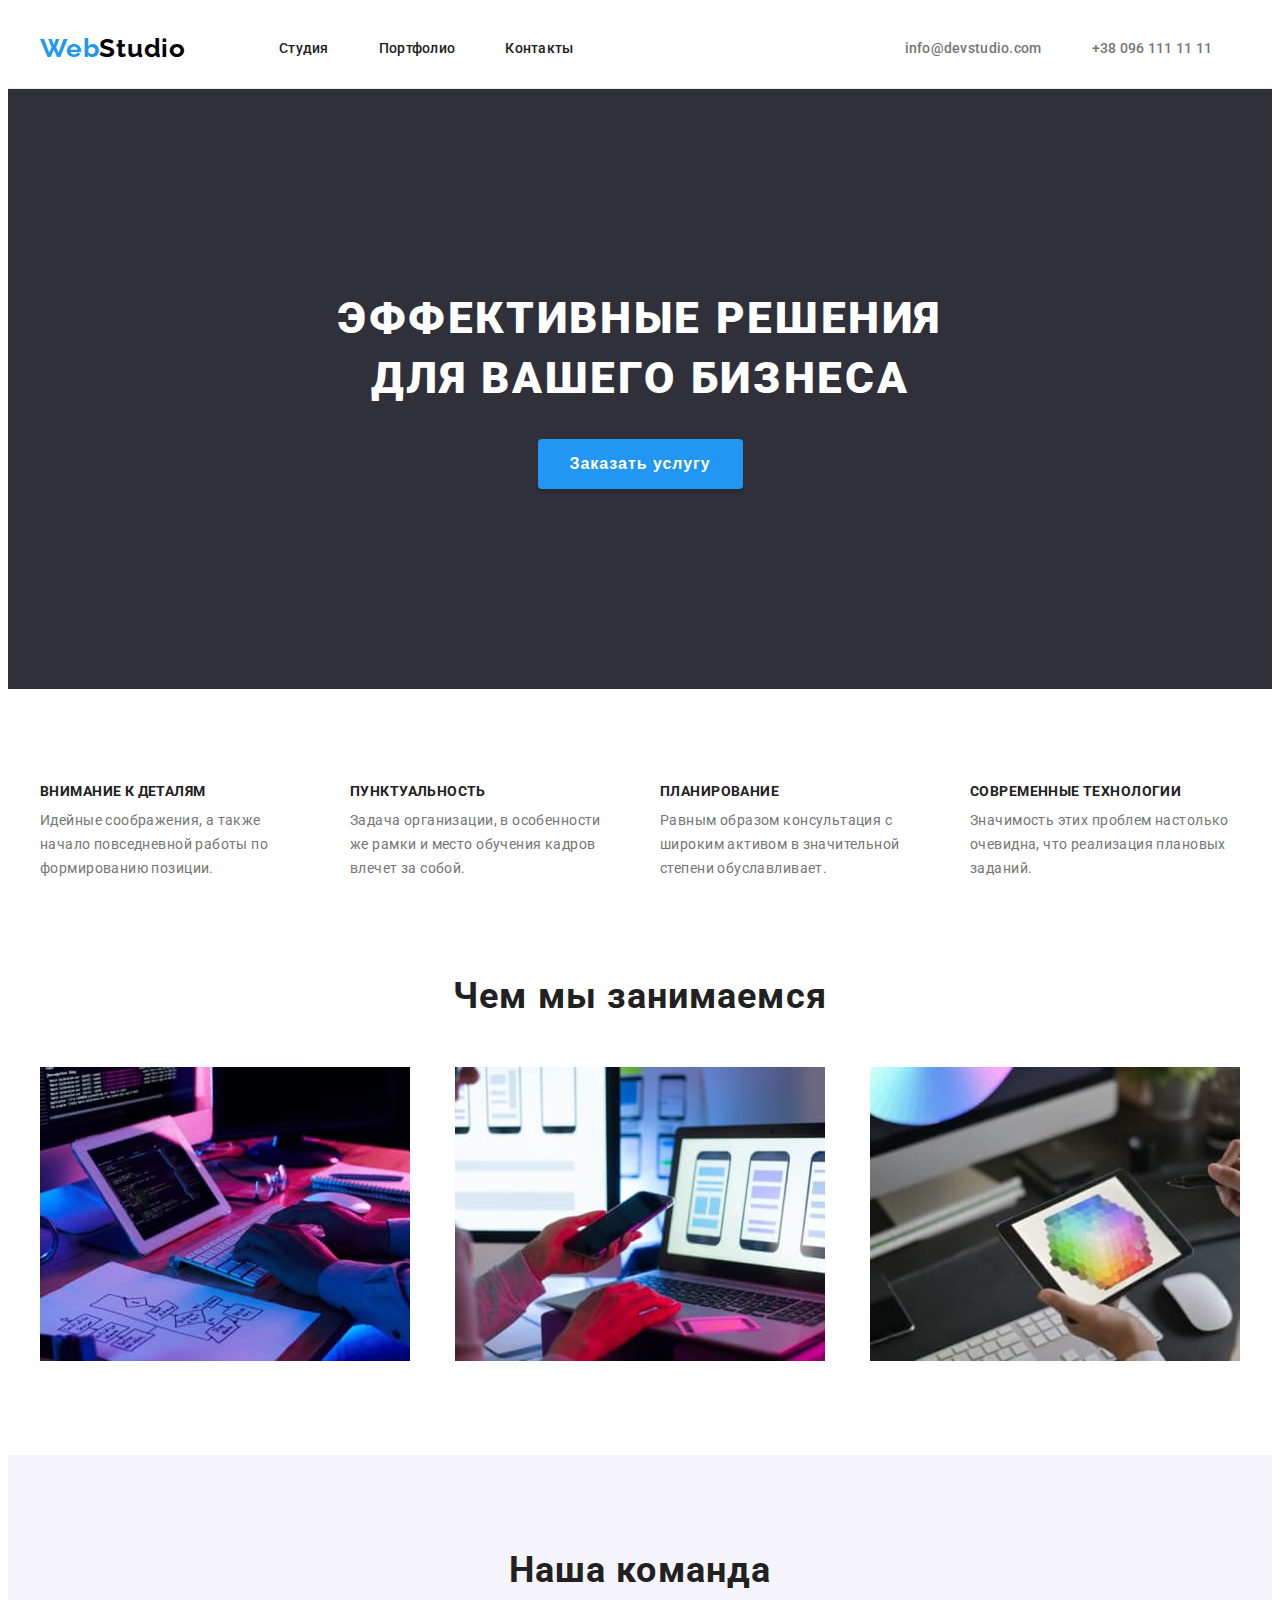
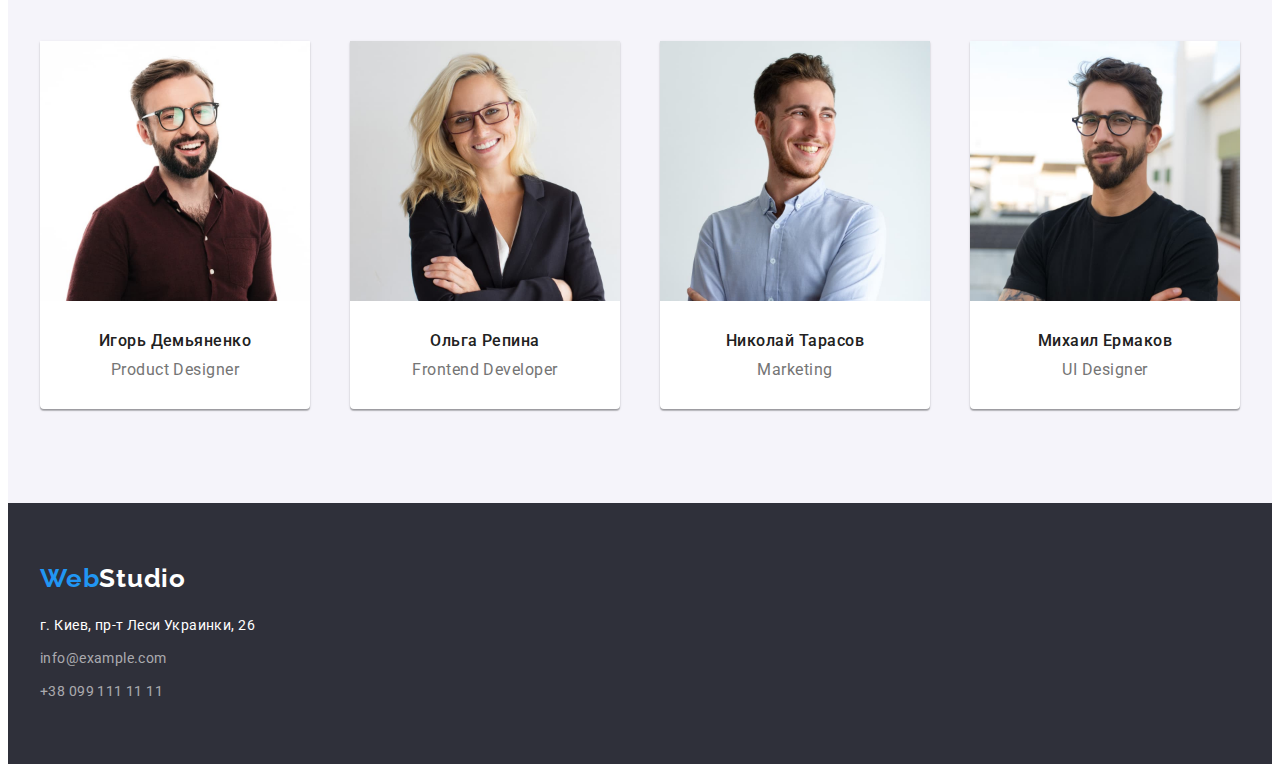
==== commit 7ad4d428: "fix" ====
--- a/index.html
+++ b/index.html
@@ -26,7 +26,7 @@
       <div class="container">
         <div class="wrapper">
           <nav class="navigation">
-            <a href="" class="navigation-logo"
+            <a href="./index.html" class="navigation-logo"
               ><span class="navigation-logo accent">Web</span>Studio</a
             >
             <ul class="navigation-list">
@@ -34,7 +34,9 @@
                 <a href="./index.html" class="navigation-link">Студия</a>
               </li>
               <li class="navigation-item">
-                <a href="./portfolio.html" class="navigation-link">Портфолио</a>
+                <a href="./portfolio.html" class="navigation-link"
+                  >Портфолио</a
+                >
               </li>
               <li class="navigation-item">
                 <a href="" class="navigation-link">Контакты</a>
@@ -61,7 +63,7 @@
           <button type="button" class="hero-button">Заказать услугу</button>
         </div>
       </section>
-      <section class="advantage section">
+      <section class="advantage">
         <div class="container">
           <h2 class="hidden">Наши приемущества</h2>
           <ul class="advantage-list">
@@ -135,8 +137,10 @@
                   alt="Игорь Демьяненко"
                   width="270"
                 />
-                <h3 class="members-title">Игорь Демьяненко</h3>
-                <p lang="en" class="members-description">Product Designer</p>
+                <div class="members-info">
+                  <h3 class="members-title">Игорь Демьяненко</h3>
+                  <p lang="en" class="members-description">Product Designer</p>
+                </div>
               </a>
             </li>
             <li class="members-item">
@@ -146,8 +150,12 @@
                   alt="Ольга Репина"
                   width="270"
                 />
-                <h3 class="members-title">Ольга Репина</h3>
-                <p lang="en" class="members-description">Frontend Developer</p>
+                <div class="members-info">
+                  <h3 class="members-title">Ольга Репина</h3>
+                  <p lang="en" class="members-description">
+                    Frontend Developer
+                  </p>
+                </div>
               </a>
             </li>
             <li class="members-item">
@@ -157,8 +165,10 @@
                   alt="Николай Тарасов"
                   width="270"
                 />
-                <h3 class="members-title">Николай Тарасов</h3>
-                <p lang="en" class="members-description">Marketing</p>
+                <div class="members-info">
+                  <h3 class="members-title">Николай Тарасов</h3>
+                  <p lang="en" class="members-description">Marketing</p>
+                </div>
               </a>
             </li>
             <li class="members-item">
@@ -168,8 +178,10 @@
                   alt="Михаил Ермаков"
                   width="270"
                 />
-                <h3 class="members-title">Михаил Ермаков</h3>
-                <p lang="en" class="members-description">UI Designer</p>
+                <div class="members-info">
+                  <h3 class="members-title">Михаил Ермаков</h3>
+                  <p lang="en" class="members-description">UI Designer</p>
+                </div>
               </a>
             </li>
           </ul>
--- a/css/styles.css
+++ b/css/styles.css
@@ -145,6 +145,8 @@
 
 .hero {
   max-width: 1600px;
+  padding-top: 200px;
+  padding-bottom: 200px;
   margin-right: auto;
   margin-left: auto;
 
@@ -159,7 +161,6 @@
 
 .hero-title {
   width: 696px;
-  padding-top: 200px;
   margin-bottom: 30px;
   font-weight: 900;
   font-size: 44px;
@@ -173,7 +174,6 @@
 .hero-button {
   display: block;
   min-width: 200px;
-  margin-bottom: 200px;
   padding: 10px 32px;
 
   font-weight: 700;
@@ -194,6 +194,8 @@
 /* Преимущества */
 
 .advantage {
+  padding-top: 94px;
+
   background-color: #ffffff;
 }
 
@@ -207,6 +209,8 @@
 }
 
 .advantage-name {
+  margin-bottom: 10px;
+
   font-weight: 700;
   font-size: 14px;
   line-height: 1.142;
@@ -271,9 +275,12 @@
 
   background-color: #ffffff;
 }
+.members-info {
+  padding-top: 30px;
+  padding-bottom: 30px;
+}
 
 .members-title {
-  margin-top: 30px;
   margin-bottom: 10px;
 
   font-weight: 500;
@@ -284,8 +291,6 @@
 }
 
 .members-description {
-  padding-bottom: 30px;
-
   font-size: 16px;
   line-height: 1.187;
   letter-spacing: 0.03em;
@@ -297,6 +302,7 @@
 .footer {
   max-width: 1600px;
   padding-top: 60px;
+  padding-bottom: 60px;
   margin-right: auto;
   margin-left: auto;
   background-color: #2f303a;
@@ -324,10 +330,6 @@
   color: #ffffff;
 }
 
-.address-list {
-  padding-bottom: 60px;
-}
-
 .address-item:nth-child(1) .address-link {
   font-style: normal;
   font-weight: 400;
@@ -353,6 +355,9 @@
 /* ПОРТФОЛИО */
 
 .portfolio-button {
+  max-width: 150px;
+  padding: 6px 22px;
+
   font-family: "Roboto", sans-serif;
   font-weight: 500;
   font-size: 16px;
@@ -361,18 +366,46 @@
   letter-spacing: 0.03em;
   color: #212121;
 
+  border-radius: 4px;
+  border: transparent;
+
   background-color: #f5f4fa;
 
   cursor: pointer;
+}
+
+.portfolio-list {
+  display: flex;
+  justify-content: center;
+  margin-bottom: 50px;
+}
+
+.portfolio-item:nth-child(-n + 4) {
+  margin-right: 8px;
 }
 
 .portfolio-button:hover,
 .portfolio-button:focus {
   color: #ffffff;
   background-color: #2196f3;
+  box-shadow: 0px 3px 1px rgba(0, 0, 0, 0.1), 0px 1px 2px rgba(0, 0, 0, 0.08),
+    0px 2px 2px rgba(0, 0, 0, 0.12);
+}
+
+.subject {
+  display: flex;
+  flex-wrap: wrap;
+  margin: -15px;
+}
+
+.subject-item {
+  width: 370px;
+  margin: 15px;
 }
 
 .subject-title {
+  margin-bottom: 4px;
+
   font-size: 18px;
   line-height: 2;
   letter-spacing: 0.06em;
@@ -385,3 +418,78 @@
   letter-spacing: 0.03em;
   color: #757575;
 }
+
+.subject-border {
+  padding-left: 24px;
+  padding-top: 20px;
+  padding-bottom: 20px;
+
+  border-left: 1px solid #eeeeee;
+  border-right: 1px solid #eeeeee;
+  border-bottom: 1px solid #eeeeee;
+}
+
+/* FILTER */
+
+input[type="radio"] {
+  display: none;
+}
+
+.filter {
+  display: block;
+  max-width: 150px;
+  padding: 6px 22px;
+
+  font-family: "Roboto", sans-serif;
+  font-weight: 500;
+  font-size: 16px;
+  line-height: 1.625;
+  text-align: center;
+  letter-spacing: 0.03em;
+  color: #212121;
+
+  border-radius: 4px;
+  border: transparent;
+
+  background-color: #f5f4fa;
+
+  cursor: pointer;
+}
+
+.filter:hover,
+.filter:focus {
+  color: #ffffff;
+  background-color: #2196f3;
+  box-shadow: 0px 3px 1px rgba(0, 0, 0, 0.1), 0px 1px 2px rgba(0, 0, 0, 0.08),
+    0px 2px 2px rgba(0, 0, 0, 0.12);
+}
+
+.label-list {
+  display: flex;
+  justify-content: center;
+  margin-bottom: 50px;
+}
+
+.label-filter:nth-child(-n + 4) {
+  margin-right: 8px;
+}
+
+[value="all"]:checked ~ .label-list [for="all"],
+[value="web"]:checked ~ .label-list [for="web"],
+[value="app"]:checked ~ .label-list [for="app"],
+[value="dis"]:checked ~ .label-list [for="dis"],
+[value="mar"]:checked ~ .label-list [for="mar"] {
+  color: #ffffff;
+  background-color: #2196f3;
+}
+
+[value="all"]:checked ~ .subject > .subject-item:not([class~="all"]) {
+  display: block;
+}
+
+[value="web"]:checked ~ .subject > .subject-item:not([class~="web"]),
+[value="app"]:checked ~ .subject > .subject-item:not([class~="app"]),
+[value="dis"]:checked ~ .subject > .subject-item:not([class~="dis"]),
+[value="mar"]:checked ~ .subject > .subject-item:not([class~="mar"]) {
+  display: none;
+}
